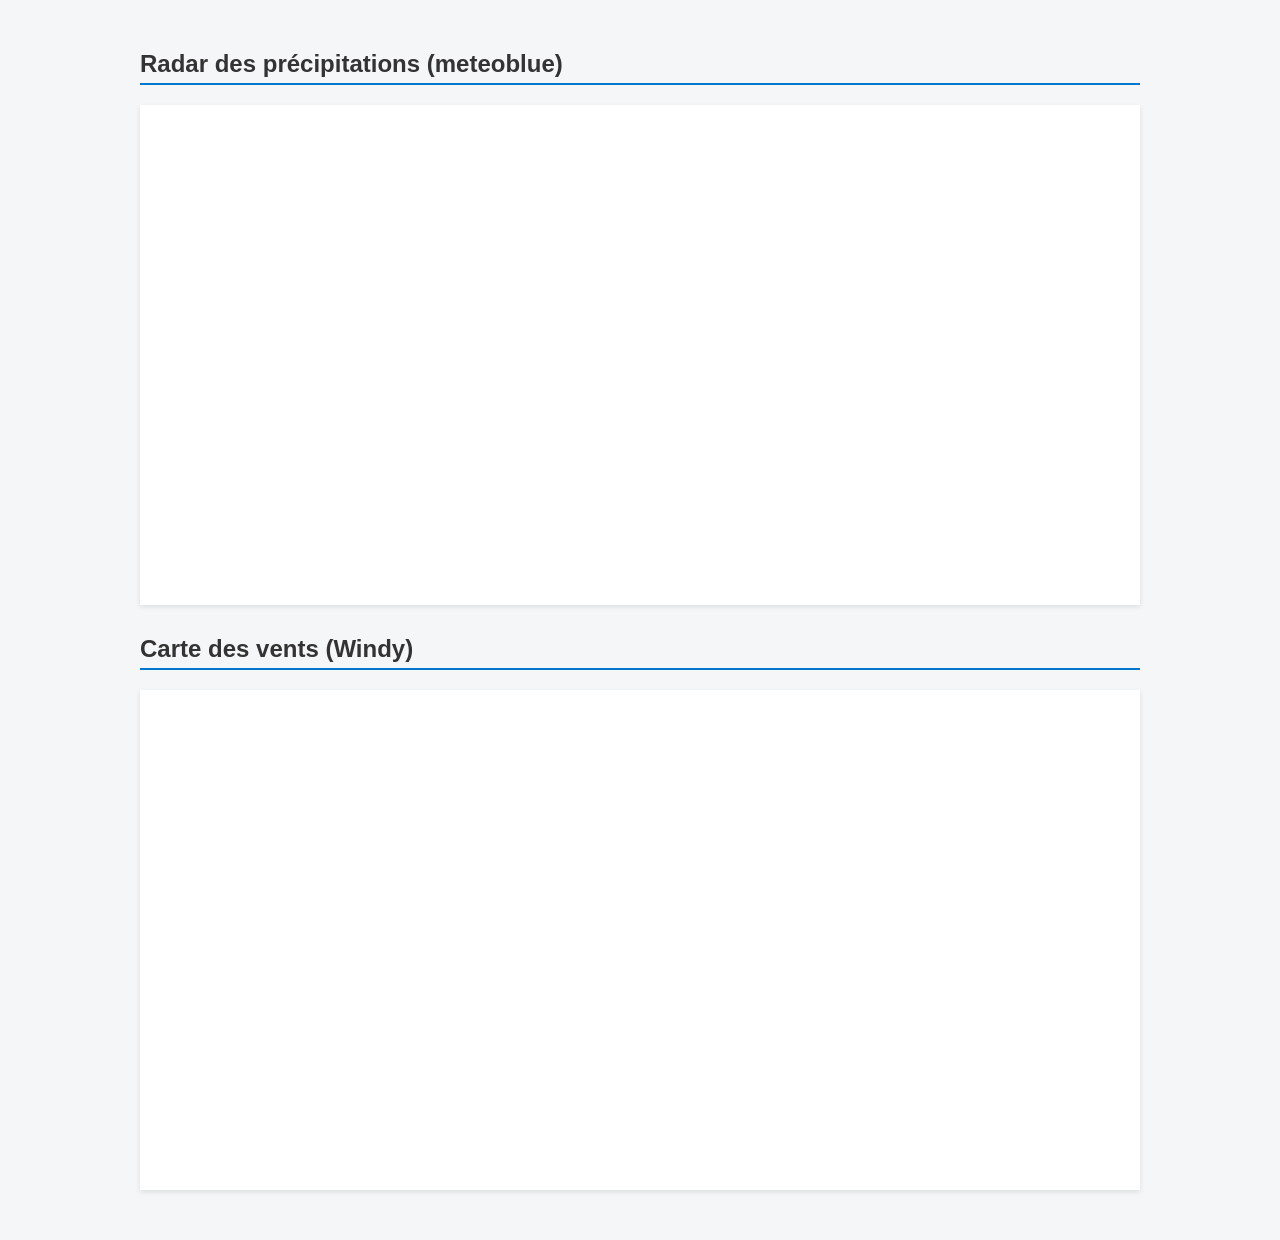
==== index.html @ f20ffb72 "Add files via upload" ====
<!DOCTYPE html>
<html lang="fr">
<head>
    <meta charset="UTF-8">
    <meta name="viewport" content="width=device-width, initial-scale=1.0">
    <title>Ma Météo</title>
    <style>
        body {
            font-family: Arial, sans-serif;
            max-width: 1000px;
            margin: 0 auto;
            padding: 20px;
            background-color: #f4f6f8;
            color: #333;
        }
        h2 {
            margin-top: 30px;
            border-bottom: 2px solid #0077cc;
            padding-bottom: 5px;
        }
        .carte-container {
            width: 100%;
            margin-bottom: 30px;
            box-shadow: 0 2px 5px rgba(0,0,0,0.1);
            background: #fff;
        }
        iframe {
            width: 100%;
            height: 500px;
            border: none;
            display: block;
        }
    </style>
</head>
<body>

    <!-- PREMIÈRE CARTE -->
    <h2>Radar des précipitations (meteoblue)</h2>
    <div class="carte-container">
        <!-- COLLEZ LE CODE IFRAME DE METEOBLUE ICI -->
        <iframe src="https://meteoblue.com"></iframe>
    </div>

    <!-- DEUXIÈME CARTE -->
    <h2>Carte des vents (Windy)</h2>
    <div class="carte-container">
        <!-- COLLEZ LE CODE IFRAME DE LA 2ÈME CARTE ICI -->
        <iframe src="https://windy.com°C&metricWind=km/h&zoom=7&overlay=wind&product=ecmwf&level=surface&lat=44.728&lon=5.022"></iframe>
    </div>

</body>
</html>
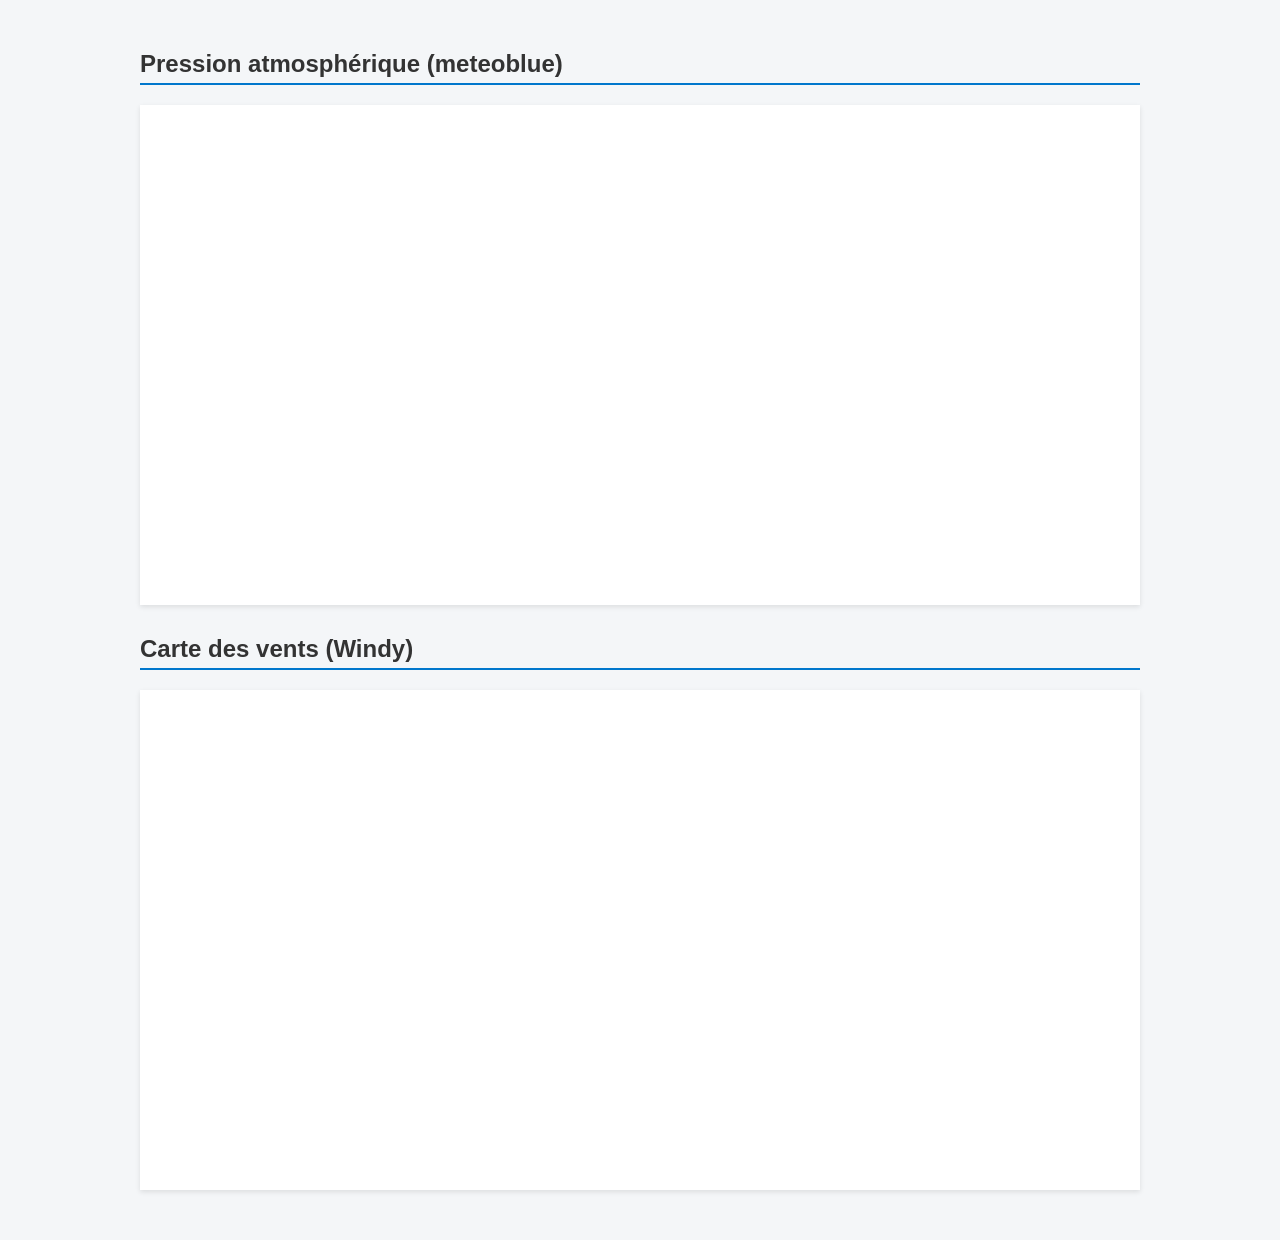
==== commit 858a8d92: "Update index.html" ====
--- a/index.html
+++ b/index.html
@@ -35,11 +35,11 @@
 <body>
 
     <!-- PREMIÈRE CARTE -->
-    <h2>Radar des précipitations (meteoblue)</h2>
-    <div class="carte-container">
-        <!-- COLLEZ LE CODE IFRAME DE METEOBLUE ICI -->
-        <iframe src="https://meteoblue.com"></iframe>
-    </div>
+    <h2>Pression atmosphérique (meteoblue)</h2>
+<div class="carte-container">
+    <iframe src="https://meteoblue.com" frameborder="0" scrolling="NO" allowtransparency="true" sandbox="allow-same-origin allow-scripts allow-popups allow-popups-to-escape-sandbox"></iframe>
+</div>
+    
 
     <!-- DEUXIÈME CARTE -->
     <h2>Carte des vents (Windy)</h2>
@@ -49,4 +49,4 @@
     </div>
 
 </body>
-</html>+</html>
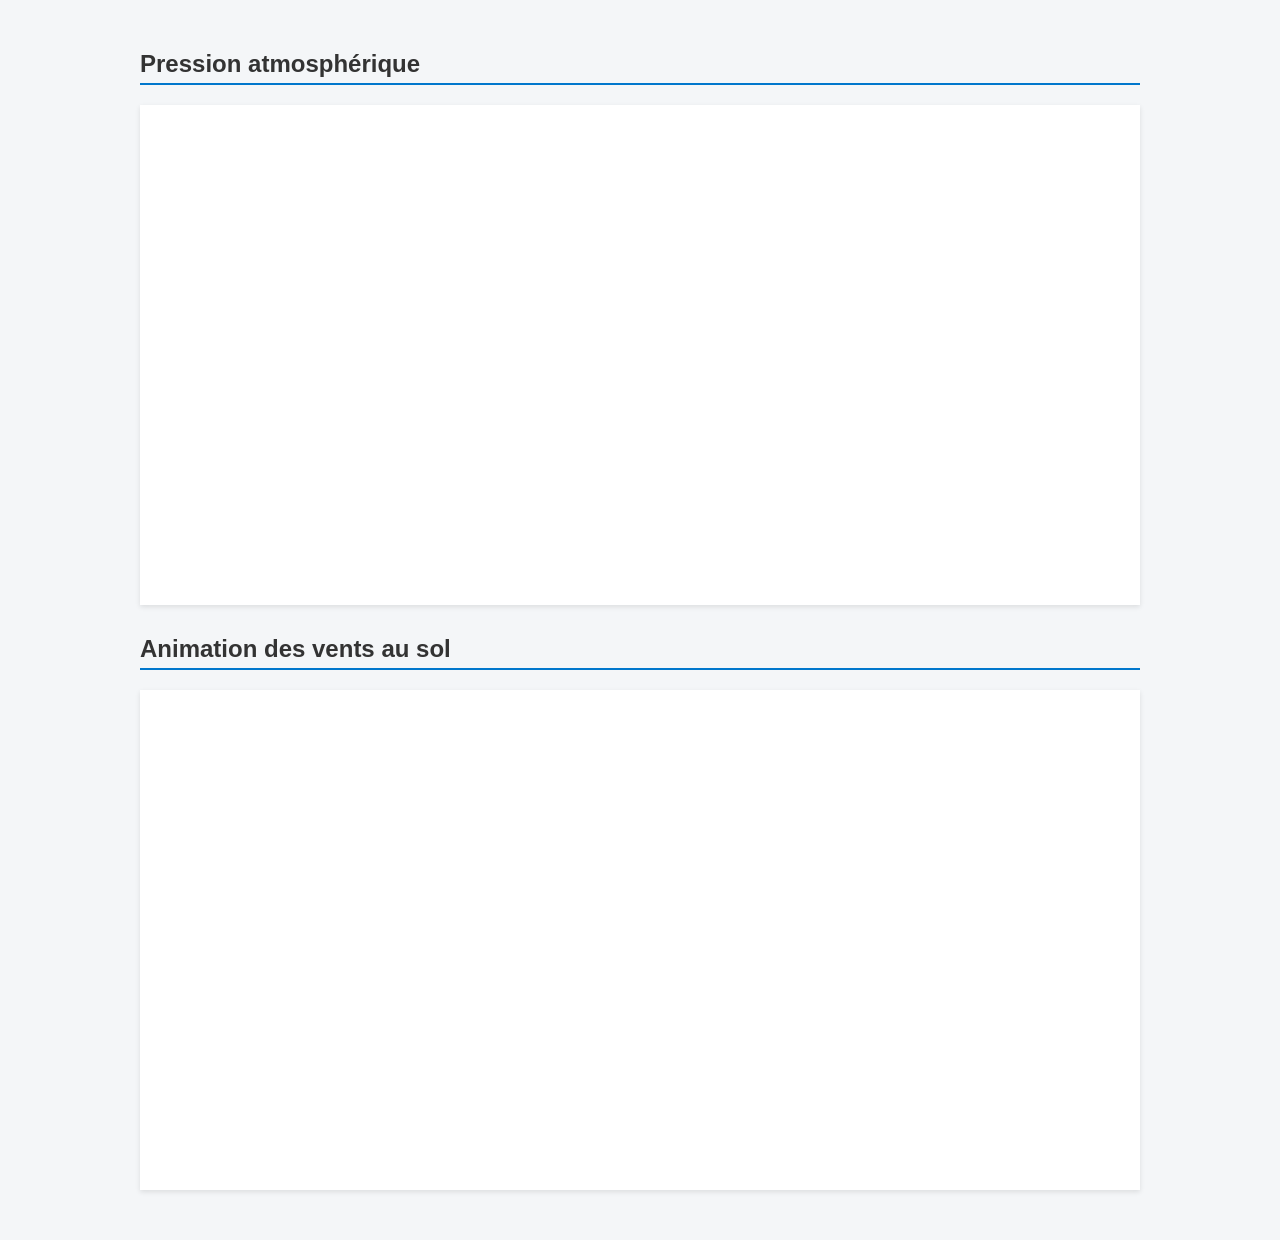
==== commit 865db3fa: "Update index.html" ====
--- a/index.html
+++ b/index.html
@@ -35,18 +35,17 @@
 <body>
 
     <!-- PREMIÈRE CARTE -->
-    <h2>Pression atmosphérique (meteoblue)</h2>
+    <h2>Pression atmosphérique</h2>
 <div class="carte-container">
-    <iframe src="https://meteoblue.com" frameborder="0" scrolling="NO" allowtransparency="true" sandbox="allow-same-origin allow-scripts allow-popups allow-popups-to-escape-sandbox"></iframe>
+    <iframe src="https://windy.com°C&metricWind=km/h&zoom=5&overlay=pressure&product=ecmwf&level=surface&lat=44.64&lon=5.47&pressure=true" frameborder="0"></iframe>
 </div>
     
 
     <!-- DEUXIÈME CARTE -->
-    <h2>Carte des vents (Windy)</h2>
-    <div class="carte-container">
-        <!-- COLLEZ LE CODE IFRAME DE LA 2ÈME CARTE ICI -->
-        <iframe src="https://windy.com°C&metricWind=km/h&zoom=7&overlay=wind&product=ecmwf&level=surface&lat=44.728&lon=5.022"></iframe>
-    </div>
+    <h2>Animation des vents au sol</h2>
+<div class="carte-container">
+    <iframe src="https://windy.com°C&metricWind=km/h&zoom=5&overlay=wind&product=ecmwf&level=surface&lat=46.82&lon=4.04" frameborder="0"></iframe>
+</div>
 
 </body>
 </html>
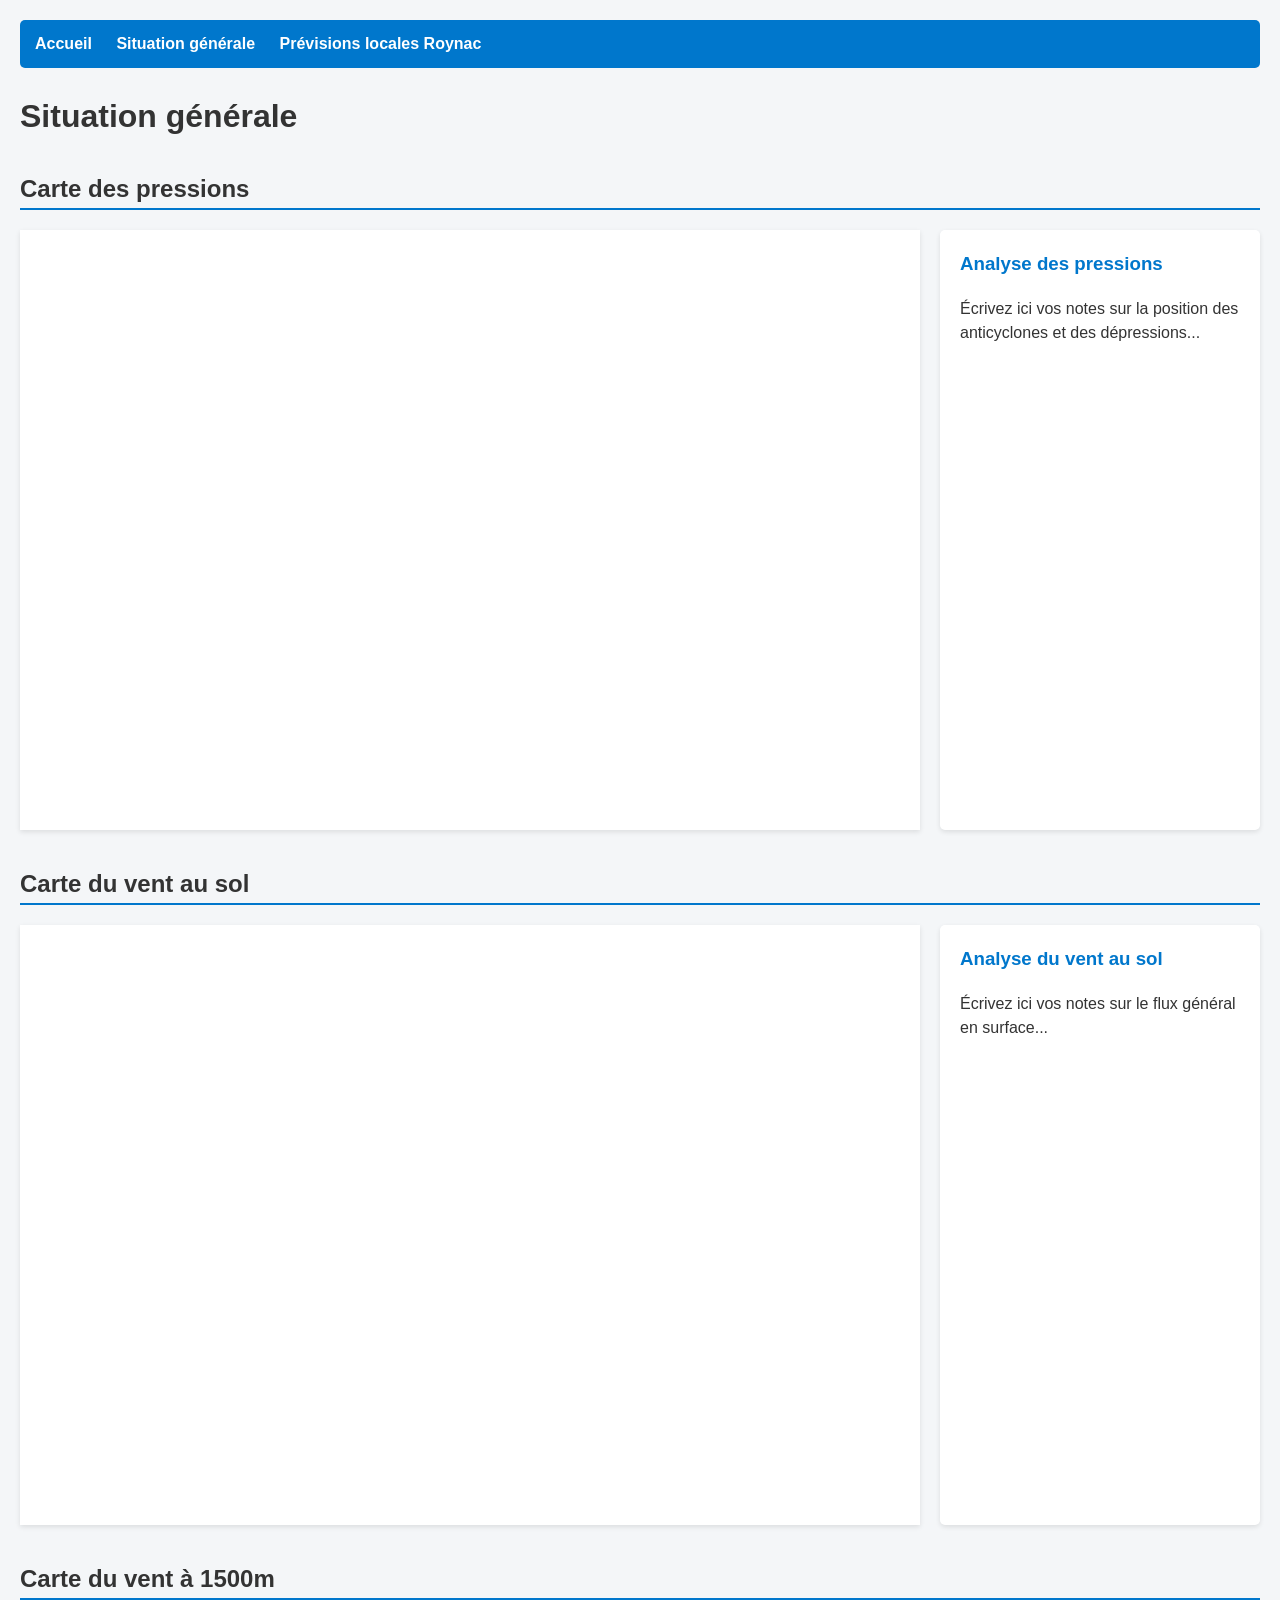
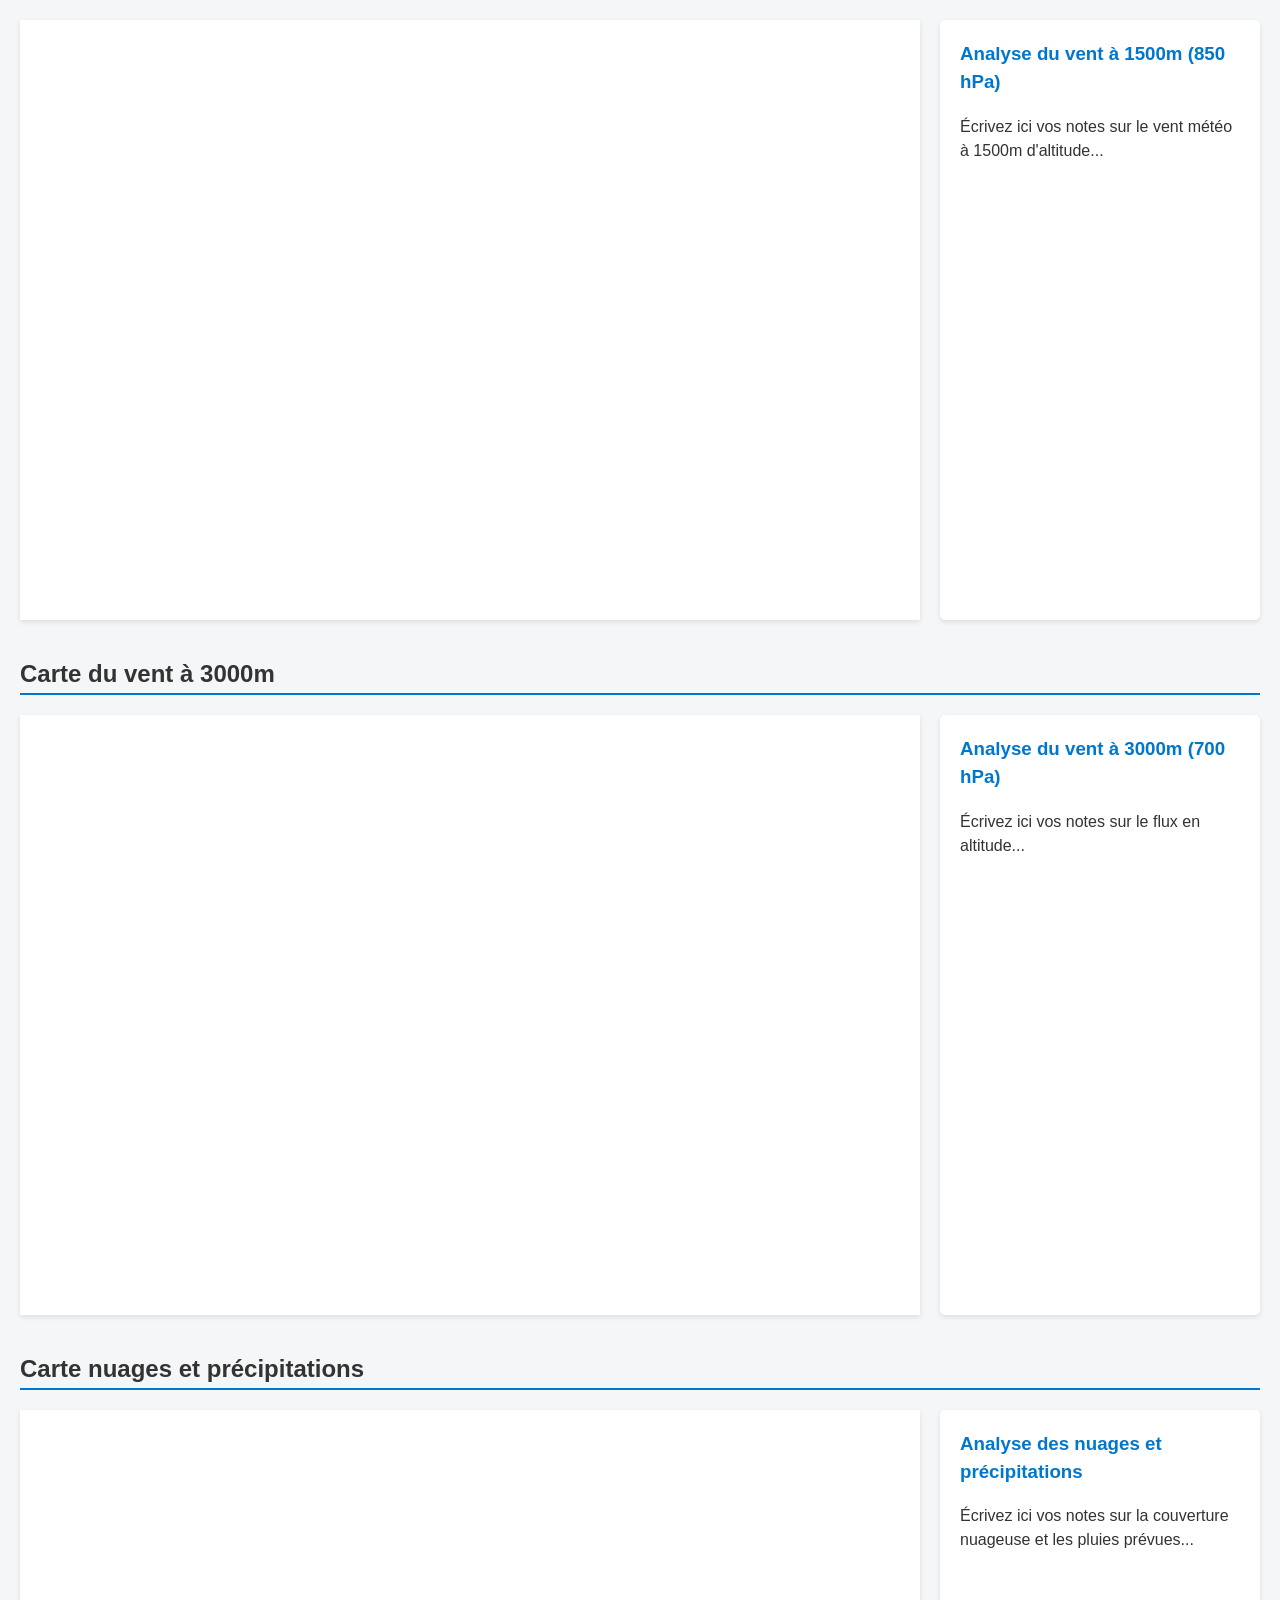
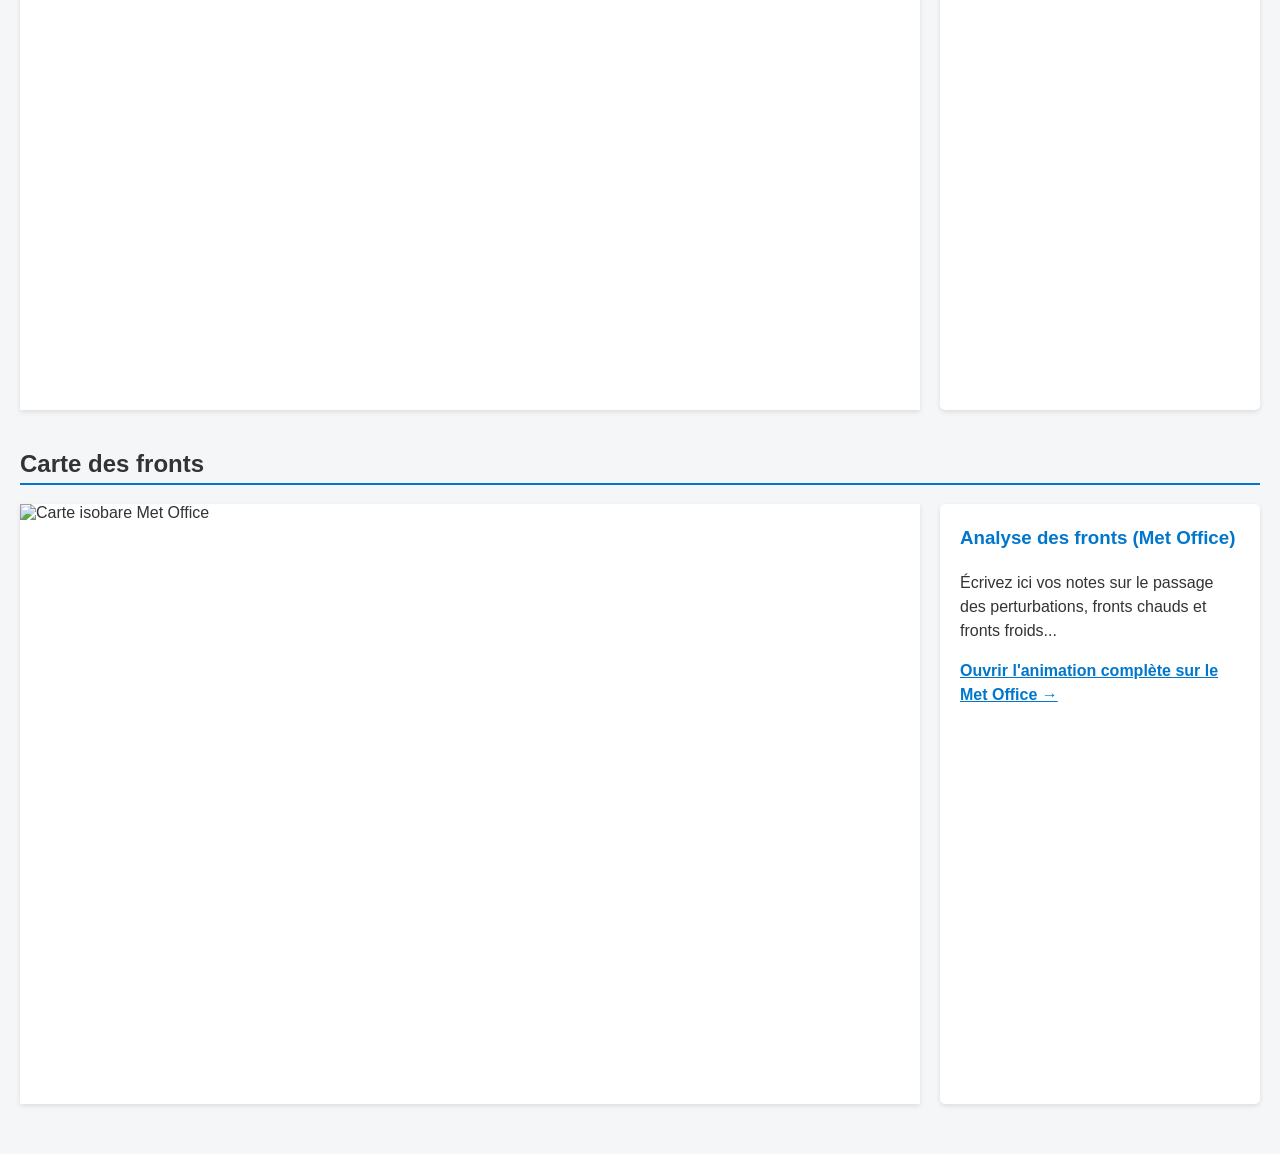
==== commit 7078af09: "Update index.html" ====
--- a/index.html
+++ b/index.html
@@ -3,49 +3,176 @@
 <head>
     <meta charset="UTF-8">
     <meta name="viewport" content="width=device-width, initial-scale=1.0">
-    <title>Ma Météo</title>
+    <title>Situation générale</title>
     <style>
         body {
             font-family: Arial, sans-serif;
-            max-width: 1000px;
+            max-width: 1300px;
             margin: 0 auto;
             padding: 20px;
             background-color: #f4f6f8;
             color: #333;
         }
+        nav {
+            background-color: #0077cc;
+            padding: 15px;
+            border-radius: 5px;
+            margin-bottom: 30px;
+        }
+        nav a {
+            color: white;
+            text-decoration: none;
+            font-weight: bold;
+            margin-right: 20px;
+            font-size: 16px;
+        }
+        nav a:hover {
+            text-decoration: underline;
+        }
         h2 {
-            margin-top: 30px;
+            margin-top: 40px;
             border-bottom: 2px solid #0077cc;
             padding-bottom: 5px;
         }
+        .section-meteo {
+            display: flex;
+            flex-wrap: wrap;
+            gap: 20px;
+            margin-bottom: 30px;
+            align-items: stretch;
+        }
         .carte-container {
+            width: 900px;
+            height: 600px;
+            max-width: 100%;
+            background: white;
+            box-shadow: 0 2px 5px rgba(0,0,0,0.1);
+            flex-shrink: 0;
+        }
+        .carte-container iframe {
             width: 100%;
-            margin-bottom: 30px;
-            box-shadow: 0 2px 5px rgba(0,0,0,0.1);
-            background: #fff;
-        }
-        iframe {
-            width: 100%;
-            height: 500px;
+            height: 100%;
             border: none;
             display: block;
+        }
+        .bloc-texte {
+            flex: 1;
+            min-width: 280px;
+            background: white;
+            padding: 20px;
+            border-radius: 5px;
+            box-shadow: 0 2px 5px rgba(0,0,0,0.1);
+            box-sizing: border-box;
+            line-height: 1.5;
+        }
+        .bloc-texte h3 {
+            margin-top: 0;
+            color: #0077cc;
         }
     </style>
 </head>
 <body>
 
-    <!-- PREMIÈRE CARTE -->
-    <h2>Pression atmosphérique</h2>
-<div class="carte-container">
-    <iframe src="https://windy.com°C&metricWind=km/h&zoom=5&overlay=pressure&product=ecmwf&level=surface&lat=44.64&lon=5.47&pressure=true" frameborder="0"></iframe>
-</div>
-    
+    <nav>
+        <a href="index.html">Accueil</a>
+        <a href="situation-generale.html">Situation générale</a>
+        <a href="roynac.html">Prévisions locales Roynac</a>
+    </nav>
 
-    <!-- DEUXIÈME CARTE -->
-    <h2>Animation des vents au sol</h2>
-<div class="carte-container">
-    <iframe src="https://windy.com°C&metricWind=km/h&zoom=5&overlay=wind&product=ecmwf&level=surface&lat=46.82&lon=4.04" frameborder="0"></iframe>
-</div>
+    <h1>Situation générale</h1>
+
+    <!-- 1. CARTE DES PRESSIONS -->
+    <h2>Carte des pressions</h2>
+    <div class="section-meteo">
+        <div class="carte-container">
+            <iframe src="https://windy.com"></iframe>
+        </div>
+        <div class="bloc-texte">
+            <h3>Analyse des pressions</h3>
+            <p>Écrivez ici vos notes sur la position des anticyclones et des dépressions...</p>
+        </div>
+    </div>
+
+    <!-- 2. CARTE DU VENT AU SOL -->
+    <h2>Carte du vent au sol</h2>
+    <div class="section-meteo">
+        <div class="carte-container">
+            <iframe src="https://windy.com"></iframe>
+        </div>
+        <div class="bloc-texte">
+            <h3>Analyse du vent au sol</h3>
+            <p>Écrivez ici vos notes sur le flux général en surface...</p>
+        </div>
+    </div>
+
+    <!-- 3. CARTE DU VENT À 1500M -->
+    <h2>Carte du vent à 1500m</h2>
+    <div class="section-meteo">
+        <div class="carte-container">
+            <iframe src="https://windy.com"></iframe>
+        </div>
+        <div class="bloc-texte">
+            <h3>Analyse du vent à 1500m (850 hPa)</h3>
+            <p>Écrivez ici vos notes sur le vent météo à 1500m d'altitude...</p>
+        </div>
+    </div>
+
+    <!-- 4. CARTE DU VENT À 3000M -->
+    <h2>Carte du vent à 3000m</h2>
+    <div class="section-meteo">
+        <div class="carte-container">
+            <iframe src="https://windy.com"></iframe>
+        </div>
+        <div class="bloc-texte">
+            <h3>Analyse du vent à 3000m (700 hPa)</h3>
+            <p>Écrivez ici vos notes sur le flux en altitude...</p>
+        </div>
+    </div>
+
+    <!-- 5. CARTE NUAGES ET PRÉCIPITATIONS -->
+    <h2>Carte nuages et précipitations</h2>
+    <div class="section-meteo">
+        <div class="carte-container">
+            <iframe src="https://windy.com"></iframe>
+        </div>
+        <div class="bloc-texte">
+            <h3>Analyse des nuages et précipitations</h3>
+            <p>Écrivez ici vos notes sur la couverture nuageuse et les pluies prévues...</p>
+        </div>
+    </div>
+
+    <!-- 6. CARTE DES FRONTS -->
+    <h2>Carte des fronts</h2>
+    <div class="section-meteo">
+        <div class="carte-container" style="overflow: hidden;">
+            <img id="carte-metoffice" referrerpolicy="no-referrer" alt="Carte isobare Met Office" style="width: 100%; height: 100%; object-fit: contain; display: block;">
+        </div>
+        <div class="bloc-texte">
+            <h3>Analyse des fronts (Met Office)</h3>
+            <p>Écrivez ici vos notes sur le passage des perturbations, fronts chauds et fronts froids...</p>
+            <p><a href="https://weather.metoffice.gov.uk/maps-and-charts/surface-pressure" target="_blank" style="color: #0077cc; font-weight: bold;">Ouvrir l'animation complète sur le Met Office &rarr;</a></p>
+        </div>
+    </div>
+
+    <script>
+        (function() {
+            const d = new Date();
+            const y = d.getUTCFullYear();
+            const m = String(d.getUTCMonth() + 1).padStart(2, '0');
+            const j = String(d.getUTCDate()).padStart(2, '0');
+            const run = d.getUTCHours() >= 19 ? '1200' : '0000';
+            const img = document.getElementById('carte-metoffice');
+
+            img.onerror = function() {
+                const h = new Date(d.getTime() - 86400000);
+                this.src = `https://metoffice.gov.uk{h.getUTCFullYear()}-${String(h.getUTCMonth() + 1).padStart(2, '0')}-${String(h.getUTCDate()).padStart(2, '0')}T1200/FSXX00T_00.gif`;
+                this.onerror = null;
+            };
+
+            img.src = `https://metoffice.gov.uk{y}-${m}-${j}T${run}/FSXX00T_00.gif`;
+        })();
+    </script>
 
 </body>
 </html>
+
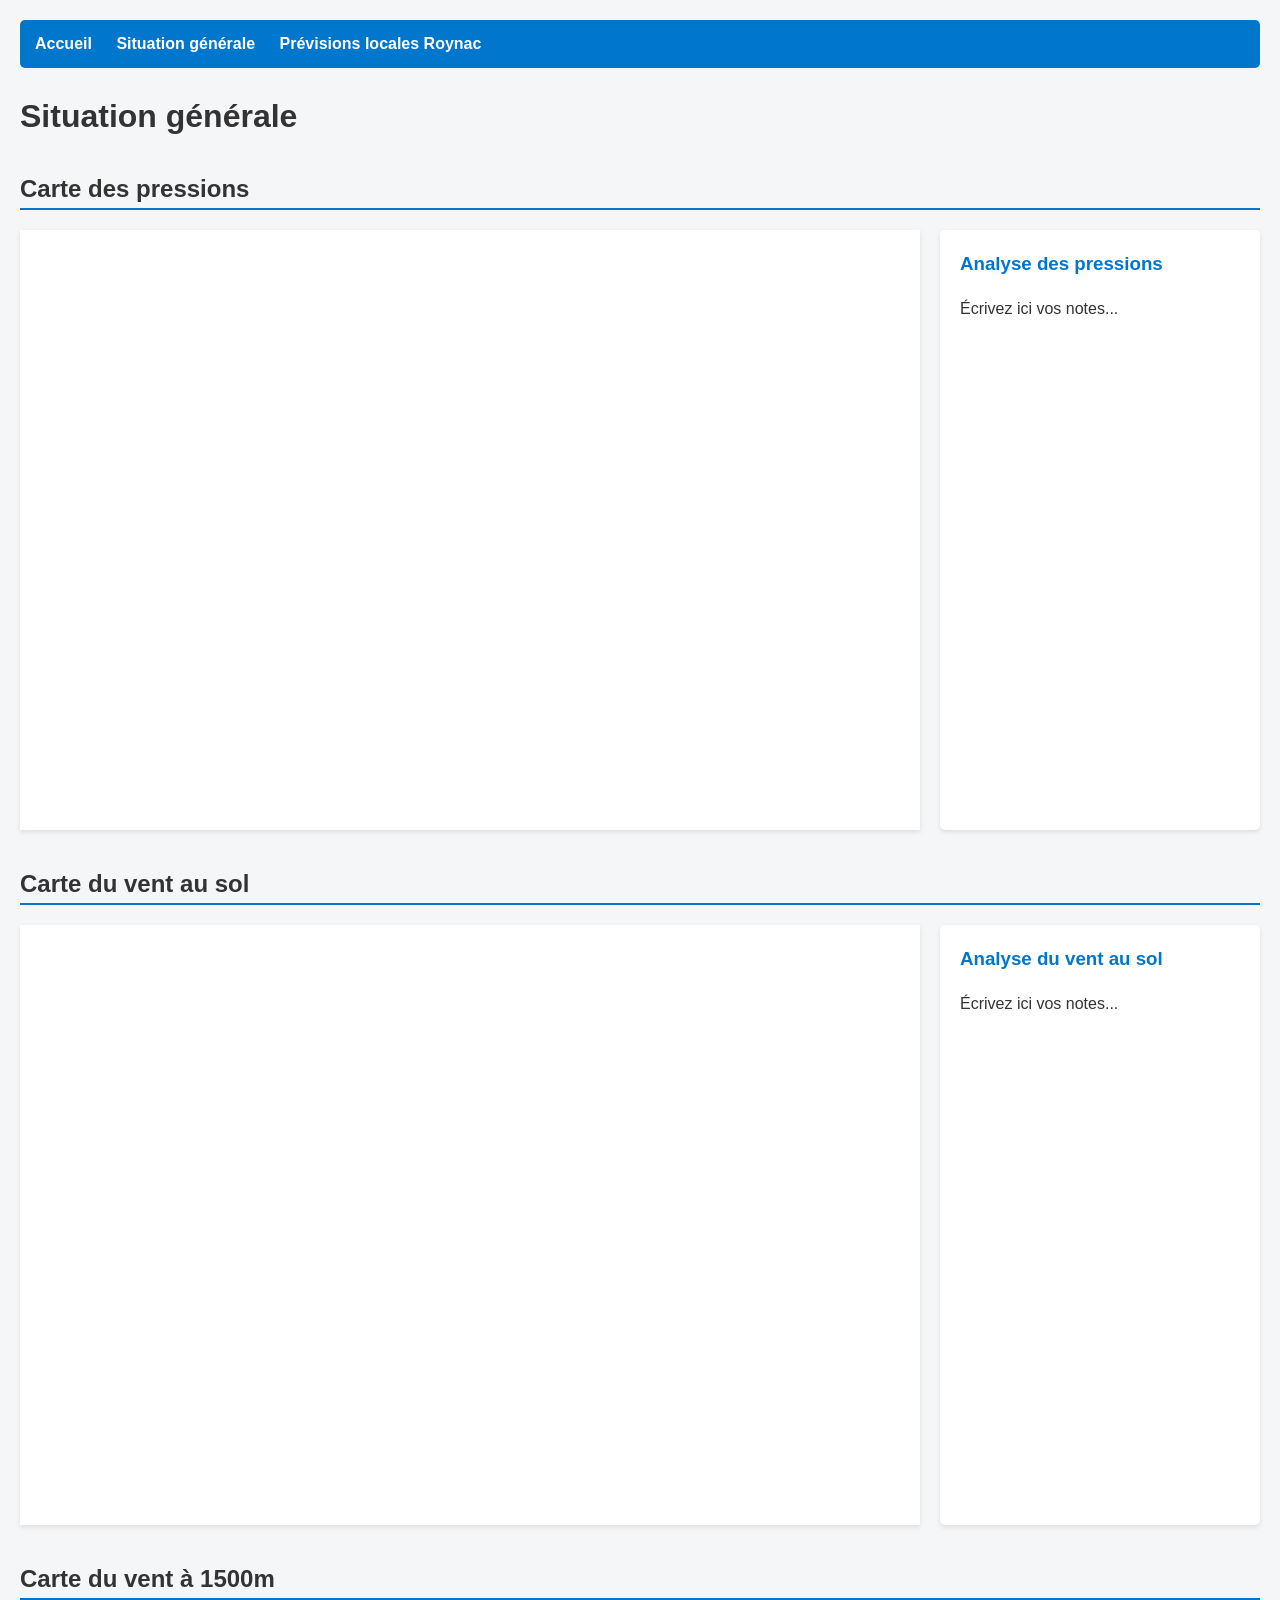
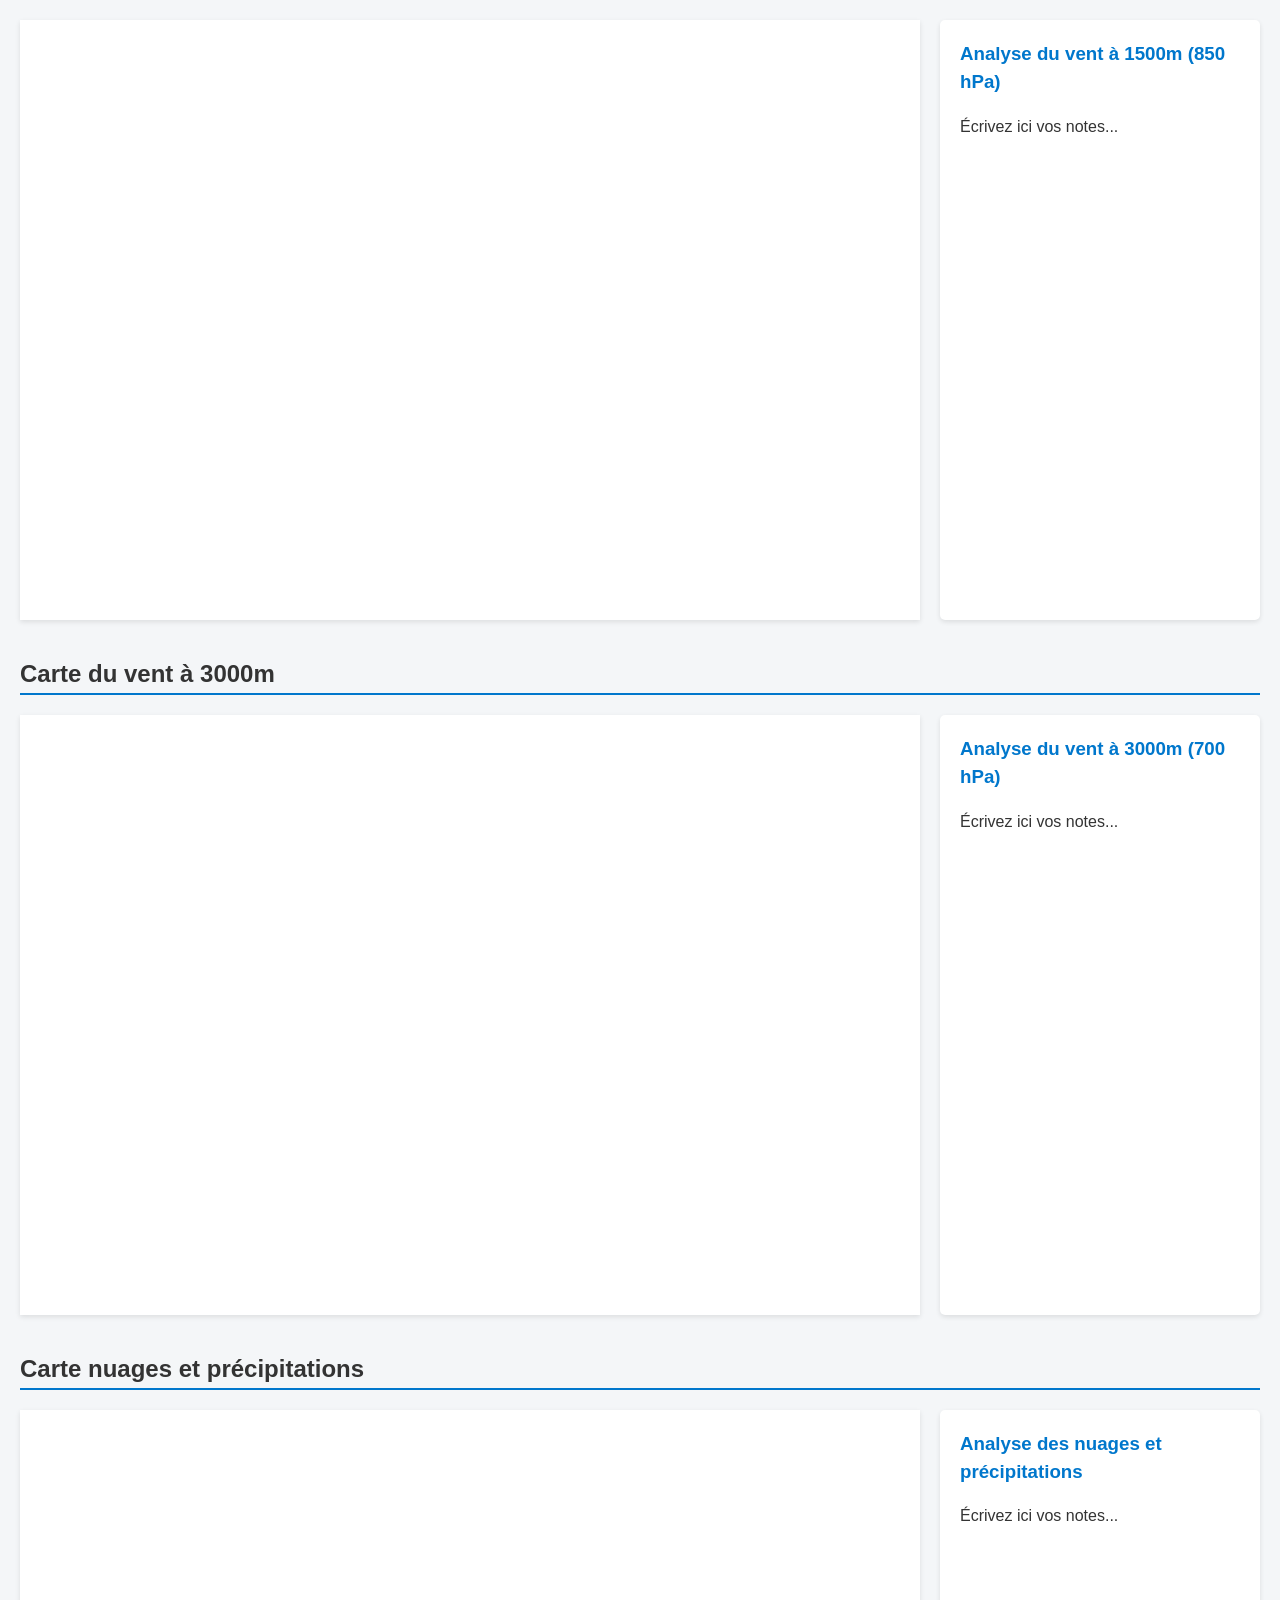
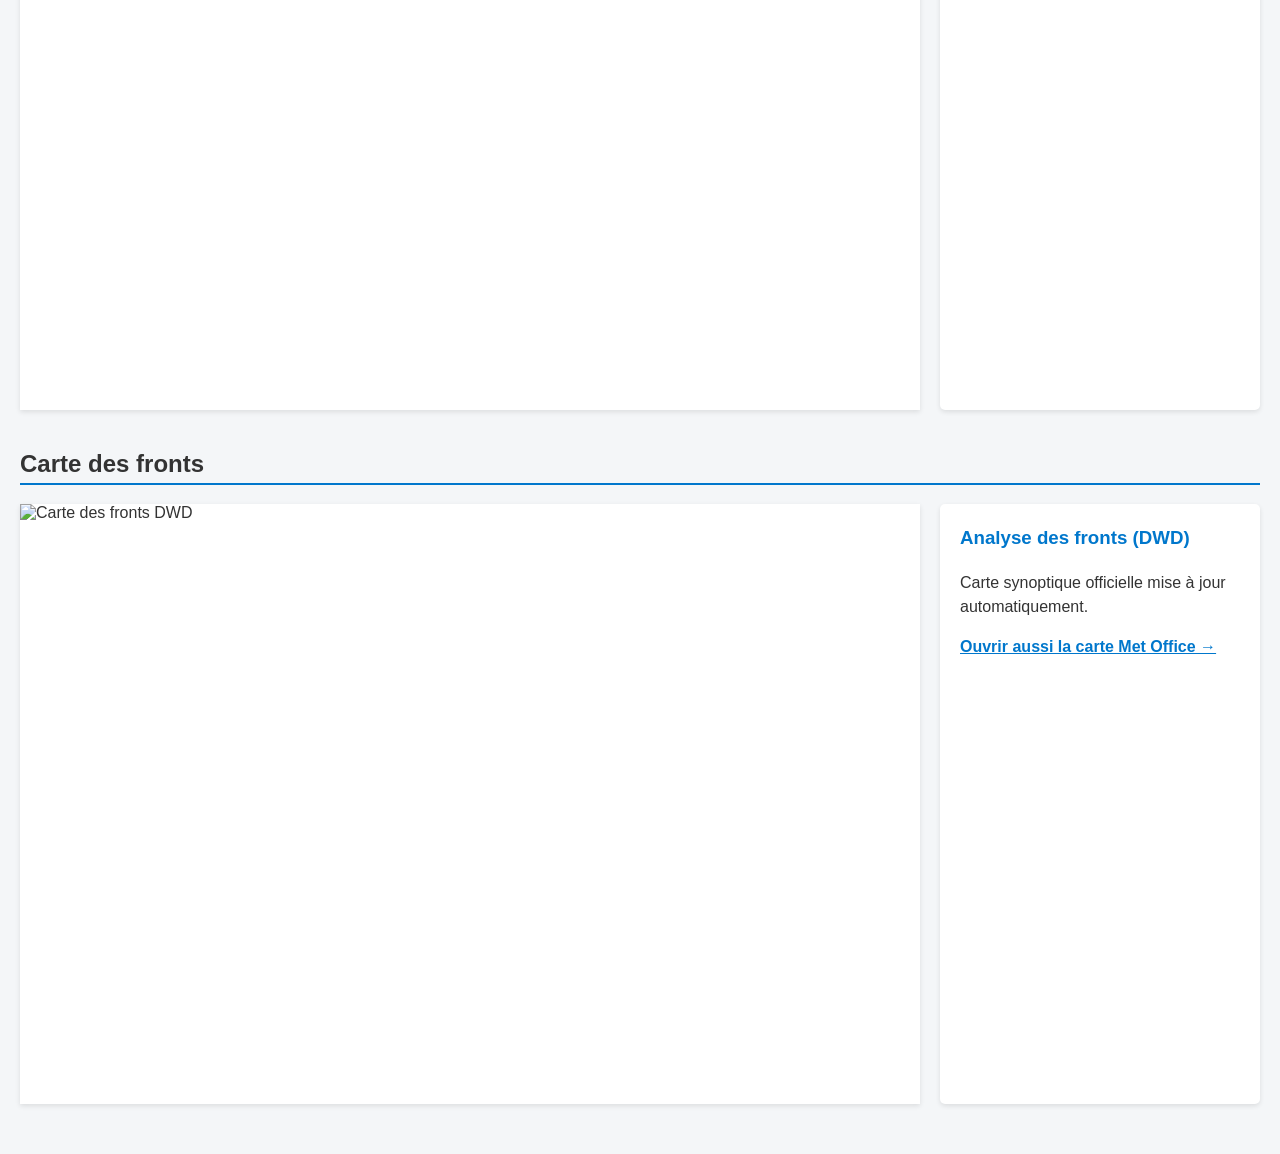
==== commit dd052154: "Update index.html" ====
--- a/index.html
+++ b/index.html
@@ -49,12 +49,6 @@
             box-shadow: 0 2px 5px rgba(0,0,0,0.1);
             flex-shrink: 0;
         }
-        .carte-container iframe {
-            width: 100%;
-            height: 100%;
-            border: none;
-            display: block;
-        }
         .bloc-texte {
             flex: 1;
             min-width: 280px;
@@ -85,11 +79,11 @@
     <h2>Carte des pressions</h2>
     <div class="section-meteo">
         <div class="carte-container">
-            <iframe src="https://windy.com"></iframe>
+            <iframe width="900" height="600" src="https://windy.com°C&metricWind=km/h&zoom=4&overlay=pressure&product=ecmwf&level=surface&lat=47.517&lon=2.549&pressure=true" frameborder="0"></iframe>
         </div>
         <div class="bloc-texte">
             <h3>Analyse des pressions</h3>
-            <p>Écrivez ici vos notes sur la position des anticyclones et des dépressions...</p>
+            <p>Écrivez ici vos notes...</p>
         </div>
     </div>
 
@@ -97,11 +91,11 @@
     <h2>Carte du vent au sol</h2>
     <div class="section-meteo">
         <div class="carte-container">
-            <iframe src="https://windy.com"></iframe>
+            <iframe width="900" height="600" src="https://windy.com°C&metricWind=km/h&zoom=4&overlay=wind&product=ecmwf&level=surface&lat=47.517&lon=2.549&pressure=true" frameborder="0"></iframe>
         </div>
         <div class="bloc-texte">
             <h3>Analyse du vent au sol</h3>
-            <p>Écrivez ici vos notes sur le flux général en surface...</p>
+            <p>Écrivez ici vos notes...</p>
         </div>
     </div>
 
@@ -109,11 +103,11 @@
     <h2>Carte du vent à 1500m</h2>
     <div class="section-meteo">
         <div class="carte-container">
-            <iframe src="https://windy.com"></iframe>
+            <iframe width="900" height="600" src="https://windy.com°C&metricWind=km/h&zoom=4&overlay=wind&product=ecmwf&level=850h&lat=47.517&lon=2.549&pressure=true" frameborder="0"></iframe>
         </div>
         <div class="bloc-texte">
             <h3>Analyse du vent à 1500m (850 hPa)</h3>
-            <p>Écrivez ici vos notes sur le vent météo à 1500m d'altitude...</p>
+            <p>Écrivez ici vos notes...</p>
         </div>
     </div>
 
@@ -121,11 +115,11 @@
     <h2>Carte du vent à 3000m</h2>
     <div class="section-meteo">
         <div class="carte-container">
-            <iframe src="https://windy.com"></iframe>
+            <iframe width="900" height="600" src="https://windy.com°C&metricWind=km/h&zoom=4&overlay=wind&product=ecmwf&level=700h&lat=47.517&lon=2.549&pressure=true" frameborder="0"></iframe>
         </div>
         <div class="bloc-texte">
             <h3>Analyse du vent à 3000m (700 hPa)</h3>
-            <p>Écrivez ici vos notes sur le flux en altitude...</p>
+            <p>Écrivez ici vos notes...</p>
         </div>
     </div>
 
@@ -133,11 +127,11 @@
     <h2>Carte nuages et précipitations</h2>
     <div class="section-meteo">
         <div class="carte-container">
-            <iframe src="https://windy.com"></iframe>
+            <iframe width="900" height="600" src="https://windy.com°C&metricWind=km/h&zoom=4&overlay=clouds&product=ecmwf&level=surface&lat=47.517&lon=2.549&pressure=true" frameborder="0"></iframe>
         </div>
         <div class="bloc-texte">
             <h3>Analyse des nuages et précipitations</h3>
-            <p>Écrivez ici vos notes sur la couverture nuageuse et les pluies prévues...</p>
+            <p>Écrivez ici vos notes...</p>
         </div>
     </div>
 
@@ -145,34 +139,14 @@
     <h2>Carte des fronts</h2>
     <div class="section-meteo">
         <div class="carte-container" style="overflow: hidden;">
-            <img id="carte-metoffice" referrerpolicy="no-referrer" alt="Carte isobare Met Office" style="width: 100%; height: 100%; object-fit: contain; display: block;">
+            <img src="https://dwd.de" alt="Carte des fronts DWD" style="width: 100%; height: 100%; object-fit: contain; display: block;">
         </div>
         <div class="bloc-texte">
-            <h3>Analyse des fronts (Met Office)</h3>
-            <p>Écrivez ici vos notes sur le passage des perturbations, fronts chauds et fronts froids...</p>
-            <p><a href="https://weather.metoffice.gov.uk/maps-and-charts/surface-pressure" target="_blank" style="color: #0077cc; font-weight: bold;">Ouvrir l'animation complète sur le Met Office &rarr;</a></p>
+            <h3>Analyse des fronts (DWD)</h3>
+            <p>Carte synoptique officielle mise à jour automatiquement.</p>
+            <p><a href="https://metoffice.gov.uk" target="_blank" style="color: #0077cc; font-weight: bold;">Ouvrir aussi la carte Met Office &rarr;</a></p>
         </div>
     </div>
 
-    <script>
-        (function() {
-            const d = new Date();
-            const y = d.getUTCFullYear();
-            const m = String(d.getUTCMonth() + 1).padStart(2, '0');
-            const j = String(d.getUTCDate()).padStart(2, '0');
-            const run = d.getUTCHours() >= 19 ? '1200' : '0000';
-            const img = document.getElementById('carte-metoffice');
-
-            img.onerror = function() {
-                const h = new Date(d.getTime() - 86400000);
-                this.src = `https://metoffice.gov.uk{h.getUTCFullYear()}-${String(h.getUTCMonth() + 1).padStart(2, '0')}-${String(h.getUTCDate()).padStart(2, '0')}T1200/FSXX00T_00.gif`;
-                this.onerror = null;
-            };
-
-            img.src = `https://metoffice.gov.uk{y}-${m}-${j}T${run}/FSXX00T_00.gif`;
-        })();
-    </script>
-
 </body>
 </html>
-
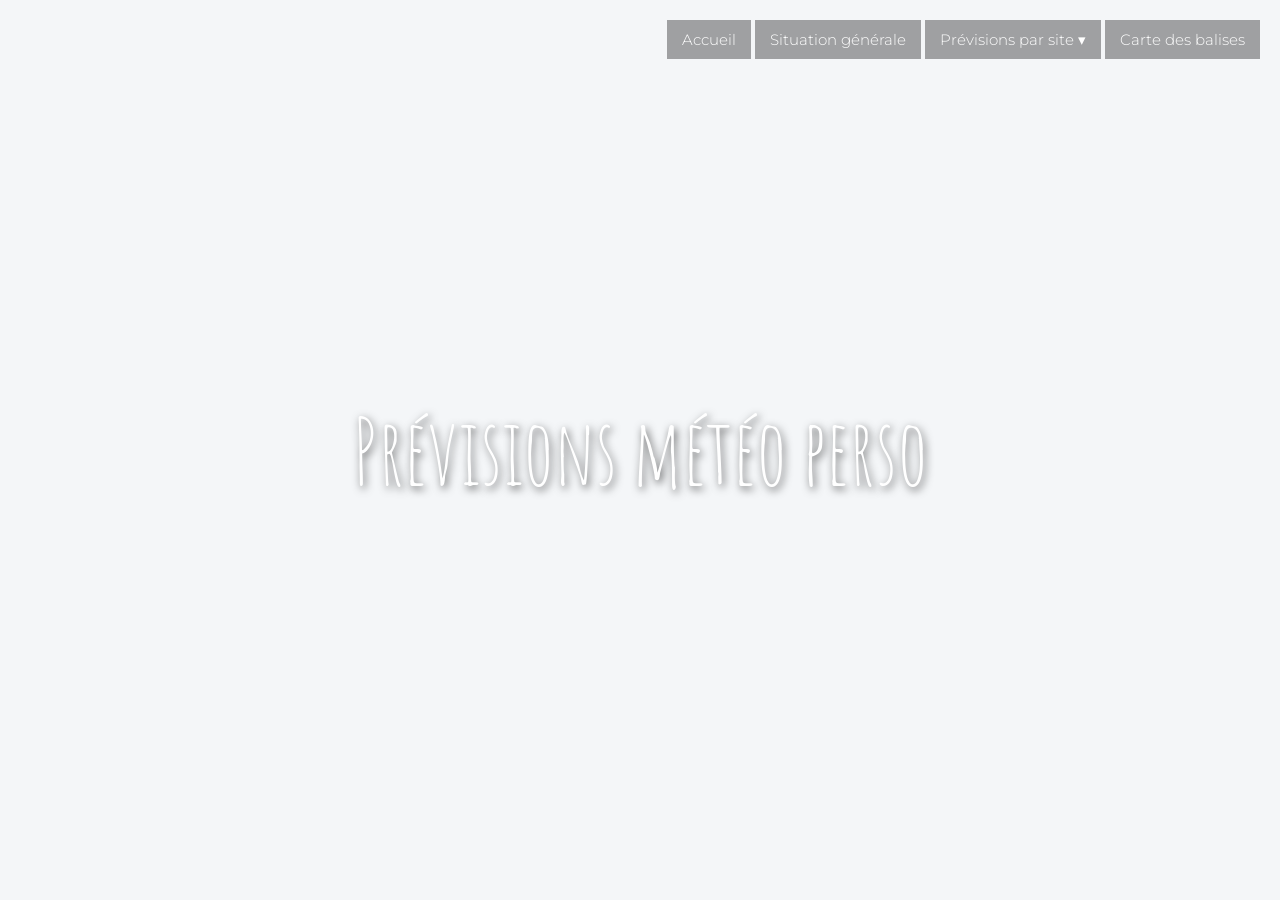
==== commit 53439ea2: "Add files via upload" ====
--- a/index.html
+++ b/index.html
@@ -3,150 +3,16 @@
 <head>
     <meta charset="UTF-8">
     <meta name="viewport" content="width=device-width, initial-scale=1.0">
-    <title>Situation générale</title>
-    <style>
-        body {
-            font-family: Arial, sans-serif;
-            max-width: 1300px;
-            margin: 0 auto;
-            padding: 20px;
-            background-color: #f4f6f8;
-            color: #333;
-        }
-        nav {
-            background-color: #0077cc;
-            padding: 15px;
-            border-radius: 5px;
-            margin-bottom: 30px;
-        }
-        nav a {
-            color: white;
-            text-decoration: none;
-            font-weight: bold;
-            margin-right: 20px;
-            font-size: 16px;
-        }
-        nav a:hover {
-            text-decoration: underline;
-        }
-        h2 {
-            margin-top: 40px;
-            border-bottom: 2px solid #0077cc;
-            padding-bottom: 5px;
-        }
-        .section-meteo {
-            display: flex;
-            flex-wrap: wrap;
-            gap: 20px;
-            margin-bottom: 30px;
-            align-items: stretch;
-        }
-        .carte-container {
-            width: 900px;
-            height: 600px;
-            max-width: 100%;
-            background: white;
-            box-shadow: 0 2px 5px rgba(0,0,0,0.1);
-            flex-shrink: 0;
-        }
-        .bloc-texte {
-            flex: 1;
-            min-width: 280px;
-            background: white;
-            padding: 20px;
-            border-radius: 5px;
-            box-shadow: 0 2px 5px rgba(0,0,0,0.1);
-            box-sizing: border-box;
-            line-height: 1.5;
-        }
-        .bloc-texte h3 {
-            margin-top: 0;
-            color: #0077cc;
-        }
-    </style>
+    <title>Accueil - Météo</title>
+
+    <link rel="stylesheet" href="style.css">
+	
 </head>
-<body>
 
-    <nav>
-        <a href="index.html">Accueil</a>
-        <a href="situation-generale.html">Situation générale</a>
-        <a href="roynac.html">Prévisions locales Roynac</a>
-    </nav>
+<body class="page-accueil">
 
-    <h1>Situation générale</h1>
-
-    <!-- 1. CARTE DES PRESSIONS -->
-    <h2>Carte des pressions</h2>
-    <div class="section-meteo">
-        <div class="carte-container">
-            <iframe width="900" height="600" src="https://windy.com°C&metricWind=km/h&zoom=4&overlay=pressure&product=ecmwf&level=surface&lat=47.517&lon=2.549&pressure=true" frameborder="0"></iframe>
-        </div>
-        <div class="bloc-texte">
-            <h3>Analyse des pressions</h3>
-            <p>Écrivez ici vos notes...</p>
-        </div>
-    </div>
-
-    <!-- 2. CARTE DU VENT AU SOL -->
-    <h2>Carte du vent au sol</h2>
-    <div class="section-meteo">
-        <div class="carte-container">
-            <iframe width="900" height="600" src="https://windy.com°C&metricWind=km/h&zoom=4&overlay=wind&product=ecmwf&level=surface&lat=47.517&lon=2.549&pressure=true" frameborder="0"></iframe>
-        </div>
-        <div class="bloc-texte">
-            <h3>Analyse du vent au sol</h3>
-            <p>Écrivez ici vos notes...</p>
-        </div>
-    </div>
-
-    <!-- 3. CARTE DU VENT À 1500M -->
-    <h2>Carte du vent à 1500m</h2>
-    <div class="section-meteo">
-        <div class="carte-container">
-            <iframe width="900" height="600" src="https://windy.com°C&metricWind=km/h&zoom=4&overlay=wind&product=ecmwf&level=850h&lat=47.517&lon=2.549&pressure=true" frameborder="0"></iframe>
-        </div>
-        <div class="bloc-texte">
-            <h3>Analyse du vent à 1500m (850 hPa)</h3>
-            <p>Écrivez ici vos notes...</p>
-        </div>
-    </div>
-
-    <!-- 4. CARTE DU VENT À 3000M -->
-    <h2>Carte du vent à 3000m</h2>
-    <div class="section-meteo">
-        <div class="carte-container">
-            <iframe width="900" height="600" src="https://windy.com°C&metricWind=km/h&zoom=4&overlay=wind&product=ecmwf&level=700h&lat=47.517&lon=2.549&pressure=true" frameborder="0"></iframe>
-        </div>
-        <div class="bloc-texte">
-            <h3>Analyse du vent à 3000m (700 hPa)</h3>
-            <p>Écrivez ici vos notes...</p>
-        </div>
-    </div>
-
-    <!-- 5. CARTE NUAGES ET PRÉCIPITATIONS -->
-    <h2>Carte nuages et précipitations</h2>
-    <div class="section-meteo">
-        <div class="carte-container">
-            <iframe width="900" height="600" src="https://windy.com°C&metricWind=km/h&zoom=4&overlay=clouds&product=ecmwf&level=surface&lat=47.517&lon=2.549&pressure=true" frameborder="0"></iframe>
-        </div>
-        <div class="bloc-texte">
-            <h3>Analyse des nuages et précipitations</h3>
-            <p>Écrivez ici vos notes...</p>
-        </div>
-    </div>
-
-    <!-- 6. CARTE DES FRONTS -->
-    <h2>Carte des fronts</h2>
-    <div class="section-meteo">
-        <div class="carte-container" style="overflow: hidden;">
-            <img src="https://dwd.de" alt="Carte des fronts DWD" style="width: 100%; height: 100%; object-fit: contain; display: block;">
-        </div>
-        <div class="bloc-texte">
-            <h3>Analyse des fronts (DWD)</h3>
-            <p>Carte synoptique officielle mise à jour automatiquement.</p>
-            <p><a href="https://metoffice.gov.uk" target="_blank" style="color: #0077cc; font-weight: bold;">Ouvrir aussi la carte Met Office &rarr;</a></p>
-        </div>
-    </div>
-
+    <div id="menu-principal"></div>
+<script src="menu.js"></script>
+<h1 class="titre-accueil">Prévisions météo perso</h1>
 </body>
-</html>
+</html>
--- a/style.css
+++ b/style.css
@@ -0,0 +1,298 @@
+
+/* =====================================
+   STYLE GENERAL
+===================================== */
+@import url('https://fonts.googleapis.com/css2?family=Amatic+SC:wght@400;700&family=Montserrat:wght@300;400&display=swap');
+
+body {
+    font-family: 'Montserrat', sans-serif;
+	font-weight: 400;
+    max-width: 1300px;
+    margin: 0 auto;
+    padding: 20px;
+    background-color: #f4f6f8;
+    color: #333;
+}
+
+
+/* =====================================
+   MENU DE NAVIGATION
+===================================== */
+
+/* Style commun menu et boutons */
+nav {
+    text-align: right;
+}
+.element-navigation {
+    display: inline-block;
+    padding: 10px 15px;
+    background-color: rgba(0, 0, 0, 0.35);
+    color: white;
+    text-decoration: none;
+    font-family: 'Montserrat', sans-serif;
+    font-size: 15px;
+    font-weight: 300;
+    border: none;
+    border-radius: 0;
+    cursor: pointer;
+}
+
+.element-navigation:hover {
+    background-color: rgba(0, 0, 0, 0.55);
+    text-decoration: none;
+}
+
+
+/* =====================================
+   TITRES
+===================================== */
+
+h2 {
+    margin-top: 40px;
+    border-bottom: 2px solid #0077cc;
+    padding-bottom: 5px;
+}
+
+
+/* =====================================
+   SECTIONS METEO
+===================================== */
+
+.section-meteo {
+    display: flex;
+    flex-wrap: wrap;
+    gap: 20px;
+    margin-bottom: 30px;
+    align-items: stretch;
+}
+
+
+/* =====================================
+   CONTENEURS DES CARTES
+===================================== */
+
+.carte-container {
+    width: 900px;
+    height: 600px;
+    max-width: 100%;
+    background: white;
+    box-shadow: 0 2px 5px rgba(0,0,0,0.1);
+    flex-shrink: 1;
+    overflow: hidden;
+}
+
+.carte-container iframe {
+    width: 100%;
+    height: 100%;
+    border: 0;
+    display: block;
+}
+
+/* Hauteur spécifique du météogramme */
+
+.carte-container--meteogramme {
+    height: 700px;
+}
+
+
+/* =====================================
+   BLOCS DE COMMENTAIRES
+===================================== */
+
+.bloc-texte {
+    flex: 1;
+    min-width: 280px;
+    background: white;
+    padding: 20px;
+    border-radius: 5px;
+    box-shadow: 0 2px 5px rgba(0,0,0,0.1);
+    box-sizing: border-box;
+    line-height: 1.5;
+}
+
+.bloc-texte h3 {
+    margin-top: 0;
+    color: #0077cc;
+}
+
+
+/* =====================================
+   BOUTON MET OFFICE
+===================================== */
+
+.bouton-metoffice {
+    display: inline-block;
+    padding: 18px 30px;
+    background-color: rgba(0, 0, 0, 0.35);
+    color: white;
+    text-decoration: none;
+    font-family: 'Montserrat', sans-serif;
+    font-size: 16px;
+    font-weight: 300;
+    border: none;
+    border-radius: 0;
+    text-align: center;
+}
+
+.bouton-metoffice:hover {
+    background-color: rgba(0, 0, 0, 0.55);
+}
+
+
+/* =====================================
+   ADAPTATION MOBILES
+===================================== */
+
+@media (max-width: 600px) {
+
+    body {
+        padding: 10px;
+    }
+
+    nav a {
+        display: inline-block;
+        margin: 5px;
+        font-size: 14px;
+    }
+
+    .carte-container {
+        width: 100%;
+        height: 400px;
+    }
+
+    .carte-container--meteogramme {
+        height: 700px;
+    }
+}
+/* Deux balises FFVL côte à côte */
+.section-balises {
+    display: flex;
+    gap: 20px;
+    align-items: stretch;
+}
+
+.section-balises .carte-container {
+    flex: 1;
+    width: 50%;
+    min-width: 0;
+    height: 700px;
+}
+
+/* Affichage vertical sur petit écran */
+@media (max-width: 900px) {
+    .section-balises {
+        flex-direction: column;
+    }
+
+    .section-balises .carte-container {
+        width: 100%;
+    }
+}
+
+/* Contenus occupant toute la largeur disponible */
+.pleine-largeur {
+    width: 100%;
+    flex: 1 1 100%;
+}
+/* Carte des balises Winds.mobi */
+.carte-balises {
+    display: block;
+    width: 100%;
+    height: calc(100vh - 100px);
+    border: none;
+}
+/* Menu déroulant – Prévisions par site */
+.menu-deroulant {
+    display: inline-block;
+    position: relative;
+}
+
+.menu-deroulant button {
+    background: transparent;
+    border: none;
+    color: white;
+    font-family: 'Montserrat', sans-serif;
+    font-size: 15px;
+    font-weight: 300;
+    padding: 10px 15px;
+    cursor: pointer;
+}
+
+.menu-deroulant:hover button,
+.menu-deroulant:focus-within button {
+    background: rgba(0, 0, 0, 0.55);
+}
+
+.sous-menu {
+    display: none;
+    position: absolute;
+    top: 100%;
+    left: 0;
+    min-width: 180px;
+    background: rgba(0, 0, 0, 0.65);
+    z-index: 1000;
+}
+
+.menu-deroulant:hover .sous-menu,
+.menu-deroulant:focus-within .sous-menu {
+    display: block;
+}
+
+.sous-menu a {
+    display: block;
+    padding: 10px 15px;
+    color: white;
+    text-decoration: none;
+    font-family: 'Montserrat', sans-serif;
+    font-weight: 300;
+    white-space: nowrap;
+}
+
+.sous-menu a:hover {
+    background: rgba(255, 255, 255, 0.15);
+}
+/* Prévisions Météoblue AIR */
+.section-air .bloc-texte:first-child {
+    flex: 0 0 900px;
+    max-width: 100%;
+}
+
+.section-air .bloc-texte:last-child {
+    flex: 1;
+    min-width: 280px;
+}
+/* =====================================
+   PAGE D'ACCUEIL – IMAGE DE FOND
+===================================== */
+
+body.page-accueil {
+    max-width: none;
+    min-height: 100vh;
+    margin: 0;
+    padding: 20px;
+    box-sizing: border-box;
+
+    background-image: url("images/fond.jpeg");
+    background-size: cover;
+    background-position: left top;
+    background-repeat: no-repeat;
+}
+
+/* Titre central de la page d'accueil */
+.titre-accueil {
+    position: absolute;
+    top: 50%;
+    left: 50%;
+    transform: translate(-50%, -50%);
+
+    width: 90%;
+    margin: 0;
+
+    color: white;
+    font-family: 'Amatic SC', cursive;
+    font-weight: 400;
+    font-size: clamp(52px, 7vw, 90px);
+    text-align: center;
+
+    text-shadow: 2px 3px 8px rgba(0, 0, 0, 0.7);
+}
